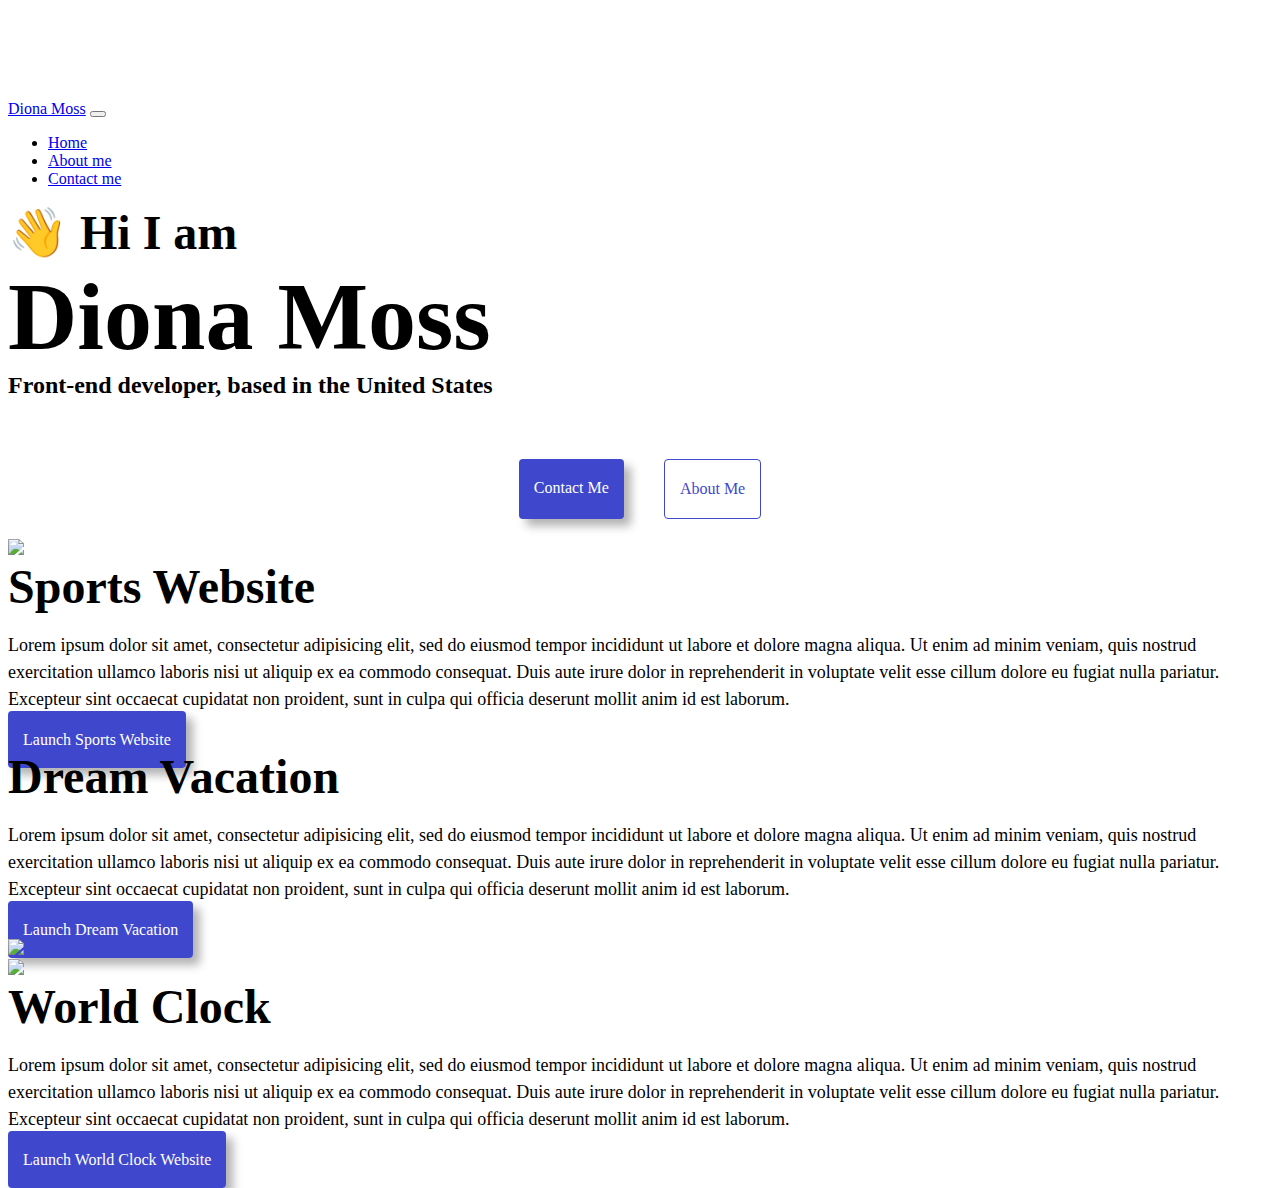
==== index.html @ dac0b714 "Add files via upload" ====
<!DOCTYPE html>
<html>
  <head>
    <meta charset="utf-8" />
    <meta name="viewport" content="width=device-width, initial-scale=1" />
    <link
      href="https://cdn.jsdelivr.net/npm/bootstrap@5.0.0-beta2/dist/css/bootstrap.min.css"
      rel="stylesheet"
      integrity="sha384-BmbxuPwQa2lc/FVzBcNJ7UAyJxM6wuqIj61tLrc4wSX0szH/Ev+nYRRuWlolflfl"
      crossorigin="anonymous"
    />
    <script
      src="https://cdn.jsdelivr.net/npm/bootstrap@5.0.0-beta2/dist/js/bootstrap.bundle.min.js"
      integrity="sha384-b5kHyXgcpbZJO/tY9Ul7kGkf1S0CWuKcCD38l8YkeH8z8QjE0GmW1gYU5S9FOnJ0"
      crossorigin="anonymous"
    ></script>
    <link rel="stylesheet" href="index.css" />
    <title>Diona Moss</title>
  </head>
  <body>
    <nav class="navbar navbar-expand-lg navbar-light bg-light fixed-top">
      <div class="container">
        <a class="navbar-brand" href="index.html">Diona Moss</a>
        <button
          class="navbar-toggler"
          type="button"
          data-bs-toggle="collapse"
          data-bs-target="#navbarNav"
          aria-controls="navbarNav"
          aria-expanded="false"
          aria-label="Toggle navigation"
        >
          <span class="navbar-toggler-icon"></span>
        </button>
        <div class="collapse navbar-collapse" id="navbarNav">
          <ul class="navbar-nav">
            <li class="nav-item">
              <a class="nav-link active" aria-current="page" href="index.html"
                >Home</a
              >
            </li>
            <li class="nav-item">
              <a class="nav-link" href="about.html">About me</a>
            </li>
            <li class="nav-item">
              <a class="nav-link" href="about.html#contact">Contact me</a>
            </li>
          </ul>
        </div>
      </div>
    </nav>

    <h2 class="text-center">👋 Hi I am</h2>
    <h1 class="text-center">Diona Moss</h1>
    <h3 class="text-center">Front-end developer, based in the United States</h3>
    <div class="navigation-links mb-5">
      <a href="about.html#contact" class="primary-link">Contact me</a>
      <a href="about.html" class="secondary-link">About me</a>
    </div>

    <div class="container">
      <div class="row">
        <div class="col-md-6">
          <img
            src="https://s3.amazonaws.com/shecodesio-production/uploads/files/000/145/912/original/2827572.jpg?1727837511"
            class="img-fluid rounded"
          />
        </div>
        <div class="col-md-6">
          <h2 class="mb-3">Sports Website</h2>
          <p>
            Lorem ipsum dolor sit amet, consectetur adipisicing elit, sed do
            eiusmod tempor incididunt ut labore et dolore magna aliqua. Ut enim
            ad minim veniam, quis nostrud exercitation ullamco laboris nisi ut
            aliquip ex ea commodo consequat. Duis aute irure dolor in
            reprehenderit in voluptate velit esse cillum dolore eu fugiat nulla
            pariatur. Excepteur sint occaecat cupidatat non proident, sunt in
            culpa qui officia deserunt mollit anim id est laborum.
          </p>
          <div class="mt-5">
            <a href="#" class="primary-link">Launch Sports Website</a>
          </div>
        </div>
      </div>

      <div class="row mt-5">
        <div class="col-md-6">
          <h2 class="mb-3">Dream Vacation</h2>
          <p>
            Lorem ipsum dolor sit amet, consectetur adipisicing elit, sed do
            eiusmod tempor incididunt ut labore et dolore magna aliqua. Ut enim
            ad minim veniam, quis nostrud exercitation ullamco laboris nisi ut
            aliquip ex ea commodo consequat. Duis aute irure dolor in
            reprehenderit in voluptate velit esse cillum dolore eu fugiat nulla
            pariatur. Excepteur sint occaecat cupidatat non proident, sunt in
            culpa qui officia deserunt mollit anim id est laborum.
          </p>
          <div class="mb-5 mt-5">
            <a href="#" class="primary-link">Launch Dream Vacation</a>
          </div>
        </div>
        <div class="col-md-6">
          <img
            src="https://s3.amazonaws.com/shecodesio-production/uploads/files/000/134/257/original/istockphoto-954500850-612x612.jpg?1721362116"
            class="img-fluid rounded"
          />
        </div>
      </div>

      <div class="row mt-5">
        <div class="col-md-6">
          <img
            src="https://s3.amazonaws.com/shecodesio-production/uploads/files/000/145/913/original/worldclock_og.png?1727840667"
            class="img-fluid rounded"
          />
        </div>
        <div class="col-md-6">
          <h2 class="mb-3">World Clock</h2>
          <p>
            Lorem ipsum dolor sit amet, consectetur adipisicing elit, sed do
            eiusmod tempor incididunt ut labore et dolore magna aliqua. Ut enim
            ad minim veniam, quis nostrud exercitation ullamco laboris nisi ut
            aliquip ex ea commodo consequat. Duis aute irure dolor in
            reprehenderit in voluptate velit esse cillum dolore eu fugiat nulla
            pariatur. Excepteur sint occaecat cupidatat non proident, sunt in
            culpa qui officia deserunt mollit anim id est laborum.
          </p>
          <div class="mt-5">
            <a href="#" class="primary-link">Launch World Clock Website</a>
          </div>
        </div>
      </div>
    </div>
  </body>
</html>
---- index.css ----
:root {
    --primary-color: #3f48cc;
    --secondary-color: #adadad;
    --box-shadow: 7px 7px 10px rgba(0, 0, 0, 0.3);
}

body {
    margin-top: 100px;
}

h1 {
    margin: 0;
    font-size: 96px;
}

h2 {
    margin: 0;
    font-size: 48px;
}

h3 {
    margin: 0;font-size: 24px;
}

p {
    font-size: 18px;
    line-height: 1.5;
}

.navigation-links {
    display: flex;
    margin-top: 40px;
    justify-content: center;
}

.navigation-links a {
    margin: 20px;
}

.primary-link {
    border-radius: 4px;
    padding: 20px 15px;
    text-decoration: none;
    text-transform: capitalize;
    background-color: var(--primary-color);
    box-shadow: var(--box-shadow);
    color: white;
}

.secondary-link {
    border-radius: 4px;
    padding: 20px 15px;
    text-decoration: none;
    text-transform: capitalize;
    color: var(--primary-color);
    border: 1px solid var(--primary-color);
}

.about-paragraphs {
    margin: 30px 0;
}

.about-paragraphs p {
    margin: 10px;
}

.image {
    border-radius: 4px;
    box-shadow: var(--box-shadow);
}

.email-link {
    display: flex;
    justify-content: center;
    color: var(--primary-color);
    font-size: 28px;
    text-decoration: none;
}

.email-link:hover {
    text-decoration: underline;
}
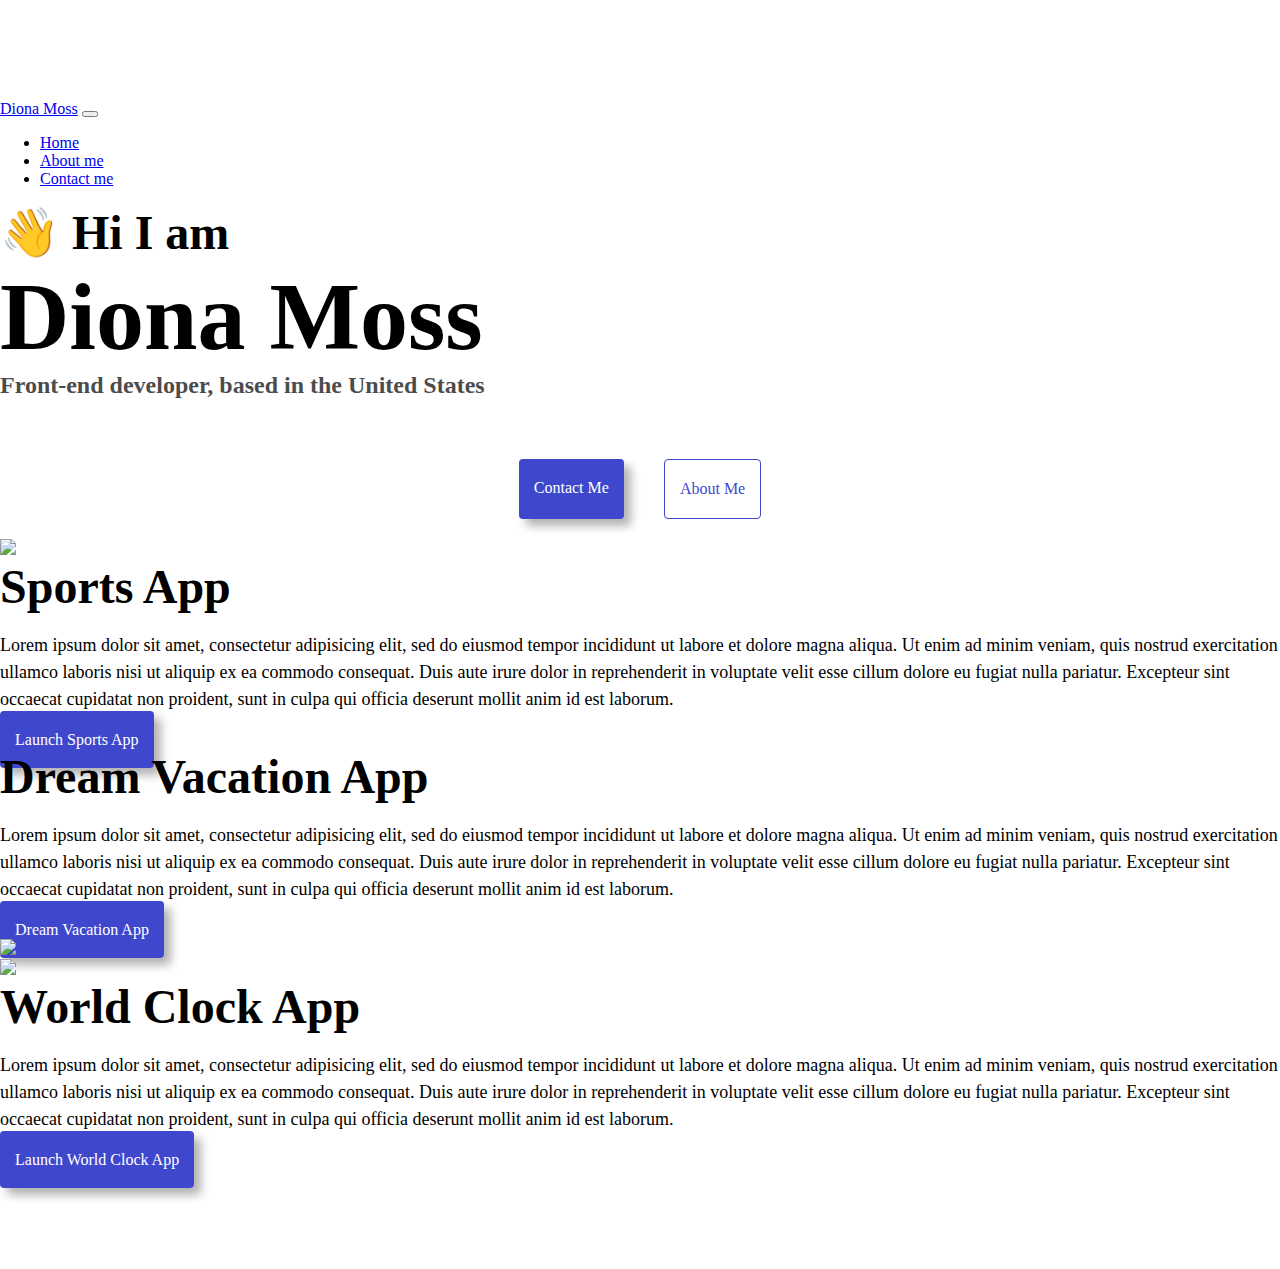
==== commit 58081b9c: "Add files via upload" ====
--- a/index.html
+++ b/index.html
@@ -1,135 +1,90 @@
 <!DOCTYPE html>
-<html>
-  <head>
-    <meta charset="utf-8" />
-    <meta name="viewport" content="width=device-width, initial-scale=1" />
-    <link
-      href="https://cdn.jsdelivr.net/npm/bootstrap@5.0.0-beta2/dist/css/bootstrap.min.css"
-      rel="stylesheet"
-      integrity="sha384-BmbxuPwQa2lc/FVzBcNJ7UAyJxM6wuqIj61tLrc4wSX0szH/Ev+nYRRuWlolflfl"
-      crossorigin="anonymous"
-    />
-    <script
-      src="https://cdn.jsdelivr.net/npm/bootstrap@5.0.0-beta2/dist/js/bootstrap.bundle.min.js"
-      integrity="sha384-b5kHyXgcpbZJO/tY9Ul7kGkf1S0CWuKcCD38l8YkeH8z8QjE0GmW1gYU5S9FOnJ0"
-      crossorigin="anonymous"
-    ></script>
-    <link rel="stylesheet" href="index.css" />
-    <title>Diona Moss</title>
-  </head>
-  <body>
-    <nav class="navbar navbar-expand-lg navbar-light bg-light fixed-top">
-      <div class="container">
-        <a class="navbar-brand" href="index.html">Diona Moss</a>
-        <button
-          class="navbar-toggler"
-          type="button"
-          data-bs-toggle="collapse"
-          data-bs-target="#navbarNav"
-          aria-controls="navbarNav"
-          aria-expanded="false"
-          aria-label="Toggle navigation"
-        >
-          <span class="navbar-toggler-icon"></span>
-        </button>
-        <div class="collapse navbar-collapse" id="navbarNav">
-          <ul class="navbar-nav">
-            <li class="nav-item">
-              <a class="nav-link active" aria-current="page" href="index.html"
-                >Home</a
-              >
-            </li>
-            <li class="nav-item">
-              <a class="nav-link" href="about.html">About me</a>
-            </li>
-            <li class="nav-item">
-              <a class="nav-link" href="about.html#contact">Contact me</a>
-            </li>
-          </ul>
-        </div>
-      </div>
-    </nav>
+<html lang="en">
+<head>
+	<meta charset="utf-8">
+	<meta name="viewport" content="width=device-width, initial-scale=1">
+	<meta name="description" content="Diona Moss is a front-end developer from the United States. Look at her projects and contact her for job inquiries.">
+	<link href="https://cdn.jsdelivr.net/npm/bootstrap@5.0.0-beta2/dist/css/bootstrap.min.css" rel="stylesheet" integrity="sha384-BmbxuPwQa2lc/FVzBcNJ7UAyJxM6wuqIj61tLrc4wSX0szH/Ev+nYRRuWlolflfl" crossorigin="anonymous">
+	<script src="https://cdn.jsdelivr.net/npm/bootstrap@5.0.0-beta2/dist/js/bootstrap.bundle.min.js" integrity="sha384-b5kHyXgcpbZJO/tY9Ul7kGkf1S0CWuKcCD38l8YkeH8z8QjE0GmW1gYU5S9FOnJ0" crossorigin="anonymous"></script>
+	<link rel="stylesheet" href="index.css">
+	<title>Front-end developer | Diona Moss</title>
+</head>
+<body>
+	<nav class="navbar navbar-expand-lg navbar-light bg-light fixed-top">
+		<div class="container">
+			<a class="navbar-brand" href="index.html" title="Homepage">Diona Moss</a>
+			<button class="navbar-toggler" type="button" data-bs-toggle="collapse" data-bs-target="#navbarNav" aria-controls="navbarNav" aria-expanded="false" aria-label="Toggle navigation">
+				<span class="navbar-toggler-icon"></span>
+			</button>
+			<div class="collapse navbar-collapse" id="navbarNav">
+				<ul class="navbar-nav">
+					<li class="nav-item">
+						<a class="nav-link active" aria-current="page" href="index.html" tilte="Homepage">Home</a>
+					</li>
+					<li class="nav-item">
+						<a class="nav-link" href="about.html" title="About Diona Moss">About me</a>
+					</li>
+					<li class="nav-item">
+						<a class="nav-link" href="about.html#contact" title="Contact Diona Moss">Contact me</a>
+					</li>
+				</ul>
+			</div>
+		</div>
+	</nav>
 
-    <h2 class="text-center">👋 Hi I am</h2>
-    <h1 class="text-center">Diona Moss</h1>
-    <h3 class="text-center">Front-end developer, based in the United States</h3>
-    <div class="navigation-links mb-5">
-      <a href="about.html#contact" class="primary-link">Contact me</a>
-      <a href="about.html" class="secondary-link">About me</a>
-    </div>
+	<h2 class="text-center">👋 Hi I am</h2>
+	<h1 class="text-center">Diona Moss</h1>
+	<h3 class="text-center">Front-end developer, based in the United States</h3>
+	<div class="navigation-links mb-5">
+		<a href="about.html#contact" class="primary-link" title="Contact Diona Moss">Contact me</a>
+		<a href="about.html" class="secondary-link" title="About Diona Moss">About me</a>
+	</div>
 
-    <div class="container">
-      <div class="row">
-        <div class="col-md-6">
-          <img
-            src="https://s3.amazonaws.com/shecodesio-production/uploads/files/000/145/912/original/2827572.jpg?1727837511"
-            class="img-fluid rounded"
-          />
-        </div>
-        <div class="col-md-6">
-          <h2 class="mb-3">Sports Website</h2>
-          <p>
-            Lorem ipsum dolor sit amet, consectetur adipisicing elit, sed do
-            eiusmod tempor incididunt ut labore et dolore magna aliqua. Ut enim
-            ad minim veniam, quis nostrud exercitation ullamco laboris nisi ut
-            aliquip ex ea commodo consequat. Duis aute irure dolor in
-            reprehenderit in voluptate velit esse cillum dolore eu fugiat nulla
-            pariatur. Excepteur sint occaecat cupidatat non proident, sunt in
-            culpa qui officia deserunt mollit anim id est laborum.
-          </p>
-          <div class="mt-5">
-            <a href="#" class="primary-link">Launch Sports Website</a>
-          </div>
-        </div>
-      </div>
+	<div class="container">
+		<div class="row">
+			<div class="col-sm-6">
+				<img src="https://s3.amazonaws.com/shecodesio-production/uploads/files/000/145/912/original/2827572.jpg?1727837511" class="img-fluid rounded d-none d-sm-block">
+			</div>
+			<div class="col-sm-6">
+				<h2 class="mb-3">Sports App</h2>
+				<p>
+					Lorem ipsum dolor sit amet, consectetur adipisicing elit, sed do eiusmod tempor incididunt ut labore et dolore magna aliqua. Ut enim ad minim veniam, quis nostrud exercitation ullamco laboris nisi ut aliquip ex ea commodo consequat. Duis aute irure dolor in reprehenderit in voluptate velit esse cillum dolore eu fugiat nulla pariatur. Excepteur sint occaecat cupidatat non proident, sunt in culpa qui officia deserunt mollit anim id est laborum.
+				</p>
+				<div class="mt-5">
+					<a href="#" class="primary-link project-link" title="Sports project">Launch Sports App</a>
+				</div>
+			</div>
+		</div>
 
-      <div class="row mt-5">
-        <div class="col-md-6">
-          <h2 class="mb-3">Dream Vacation</h2>
-          <p>
-            Lorem ipsum dolor sit amet, consectetur adipisicing elit, sed do
-            eiusmod tempor incididunt ut labore et dolore magna aliqua. Ut enim
-            ad minim veniam, quis nostrud exercitation ullamco laboris nisi ut
-            aliquip ex ea commodo consequat. Duis aute irure dolor in
-            reprehenderit in voluptate velit esse cillum dolore eu fugiat nulla
-            pariatur. Excepteur sint occaecat cupidatat non proident, sunt in
-            culpa qui officia deserunt mollit anim id est laborum.
-          </p>
-          <div class="mb-5 mt-5">
-            <a href="#" class="primary-link">Launch Dream Vacation</a>
-          </div>
-        </div>
-        <div class="col-md-6">
-          <img
-            src="https://s3.amazonaws.com/shecodesio-production/uploads/files/000/134/257/original/istockphoto-954500850-612x612.jpg?1721362116"
-            class="img-fluid rounded"
-          />
-        </div>
-      </div>
+		<div class="row mt-5">
+			<div class="col-sm-6">
+				<h2 class="mb-3">Dream Vacation App</h2>
+				<p>
+					Lorem ipsum dolor sit amet, consectetur adipisicing elit, sed do eiusmod tempor incididunt ut labore et dolore magna aliqua. Ut enim ad minim veniam, quis nostrud exercitation ullamco laboris nisi ut aliquip ex ea commodo consequat. Duis aute irure dolor in reprehenderit in voluptate velit esse cillum dolore eu fugiat nulla pariatur. Excepteur sint occaecat cupidatat non proident, sunt in culpa qui officia deserunt mollit anim id est laborum.
+				</p>
+				<div class="mt-5">
+					<a href="#" class="primary-link project-link" title="Dream Vacation project">Dream Vacation App</a>
+				</div>
+			</div>
+			<div class="col-sm-6">
+				<img src="https://s3.amazonaws.com/shecodesio-production/uploads/files/000/134/257/original/istockphoto-954500850-612x612.jpg?1721362116" class="img-fluid rounded d-none d-sm-block">
+			</div>
+		</div>
 
-      <div class="row mt-5">
-        <div class="col-md-6">
-          <img
-            src="https://s3.amazonaws.com/shecodesio-production/uploads/files/000/145/913/original/worldclock_og.png?1727840667"
-            class="img-fluid rounded"
-          />
-        </div>
-        <div class="col-md-6">
-          <h2 class="mb-3">World Clock</h2>
-          <p>
-            Lorem ipsum dolor sit amet, consectetur adipisicing elit, sed do
-            eiusmod tempor incididunt ut labore et dolore magna aliqua. Ut enim
-            ad minim veniam, quis nostrud exercitation ullamco laboris nisi ut
-            aliquip ex ea commodo consequat. Duis aute irure dolor in
-            reprehenderit in voluptate velit esse cillum dolore eu fugiat nulla
-            pariatur. Excepteur sint occaecat cupidatat non proident, sunt in
-            culpa qui officia deserunt mollit anim id est laborum.
-          </p>
-          <div class="mt-5">
-            <a href="#" class="primary-link">Launch World Clock Website</a>
-          </div>
-        </div>
-      </div>
-    </div>
-  </body>
-</html>
+		<div class="row mt-5">
+			<div class="col-sm-6">
+				<img src="https://s3.amazonaws.com/shecodesio-production/uploads/files/000/145/913/original/worldclock_og.png?1727840667" class="img-fluid rounded d-none d-sm-block">
+			</div>
+			<div class="col-sm-6">
+				<h2 class="mb-3">World Clock App</h2>
+				<p>
+					Lorem ipsum dolor sit amet, consectetur adipisicing elit, sed do eiusmod tempor incididunt ut labore et dolore magna aliqua. Ut enim ad minim veniam, quis nostrud exercitation ullamco laboris nisi ut aliquip ex ea commodo consequat. Duis aute irure dolor in reprehenderit in voluptate velit esse cillum dolore eu fugiat nulla pariatur. Excepteur sint occaecat cupidatat non proident, sunt in culpa qui officia deserunt mollit anim id est laborum.
+				</p>
+				<div class="mt-5">
+					<a href="#" class="primary-link project-link" title="World Clock project">Launch World Clock App</a>
+				</div>
+			</div>
+		</div>
+	</div>
+</body>
+</html>--- a/index.css
+++ b/index.css
@@ -1,82 +1,109 @@
 :root {
-    --primary-color: #3f48cc;
-    --secondary-color: #adadad;
-    --box-shadow: 7px 7px 10px rgba(0, 0, 0, 0.3);
+	--primary-color: #3f48cc;
+	--secondary-color: #adadad;
+	--box-shadow: 7px 7px 10px rgba(0, 0, 0, 0.3);
 }
 
 body {
-    margin-top: 100px;
+	margin: 100px 0;
+}
+
+h1, h2, h3 {
+	margin: 0;
 }
 
 h1 {
-    margin: 0;
-    font-size: 96px;
+	font-size: 96px;
 }
 
 h2 {
-    margin: 0;
-    font-size: 48px;
+	font-size: 48px;
 }
 
 h3 {
-    margin: 0;font-size: 24px;
+	font-size: 24px;
+	opacity: 0.7;
 }
 
 p {
-    font-size: 18px;
-    line-height: 1.5;
+	font-size: 18px;
+	line-height: 1.5;
 }
 
 .navigation-links {
-    display: flex;
-    margin-top: 40px;
-    justify-content: center;
+	display: flex;
+	margin-top: 40px;
+	justify-content: center;
 }
 
 .navigation-links a {
-    margin: 20px;
+	margin: 20px;
 }
 
 .primary-link {
-    border-radius: 4px;
-    padding: 20px 15px;
-    text-decoration: none;
-    text-transform: capitalize;
-    background-color: var(--primary-color);
-    box-shadow: var(--box-shadow);
-    color: white;
+	border-radius: 4px;
+	padding: 20px 15px;
+	text-decoration: none;
+	text-transform: capitalize;
+	background-color: var(--primary-color);
+	box-shadow: var(--box-shadow);
+	color: white;
+}
+
+.primary-link:hover {
+	color: lightgrey;
 }
 
 .secondary-link {
-    border-radius: 4px;
-    padding: 20px 15px;
-    text-decoration: none;
-    text-transform: capitalize;
-    color: var(--primary-color);
-    border: 1px solid var(--primary-color);
+	border-radius: 4px;
+	padding: 20px 15px;
+	text-decoration: none;
+	text-transform: capitalize;
+	color: var(--primary-color);
+	border: 1px solid var(--primary-color);
+}
+
+.homepage-link {
+	color: var(--primary-color);
+	text-align: center;
+	display: block;
 }
 
 .about-paragraphs {
-    margin: 30px 0;
+	margin: 30px 0;
 }
 
 .about-paragraphs p {
-    margin: 10px;
-}
-
-.image {
-    border-radius: 4px;
-    box-shadow: var(--box-shadow);
+	margin: 10px;
 }
 
 .email-link {
-    display: flex;
-    justify-content: center;
-    color: var(--primary-color);
-    font-size: 28px;
-    text-decoration: none;
+	display: flex;
+	justify-content: center;
+	color: var(--primary-color);
+	font-size: 28px;
+	text-decoration: none;
 }
 
 .email-link:hover {
-    text-decoration: underline;
+	text-decoration: underline;
+}
+
+@media (max-width: 576px) {
+	h1 {
+		font-size: 48px;
+		line-height: 1.5;
+	}
+	h2 {
+		font-size: 32px;
+		text-align: center;
+	}
+	p {
+		text-align: center;
+	}
+	.project-link {
+		display: block;
+		text-align: center;
+		margin: 0 20px;
+	}
 }